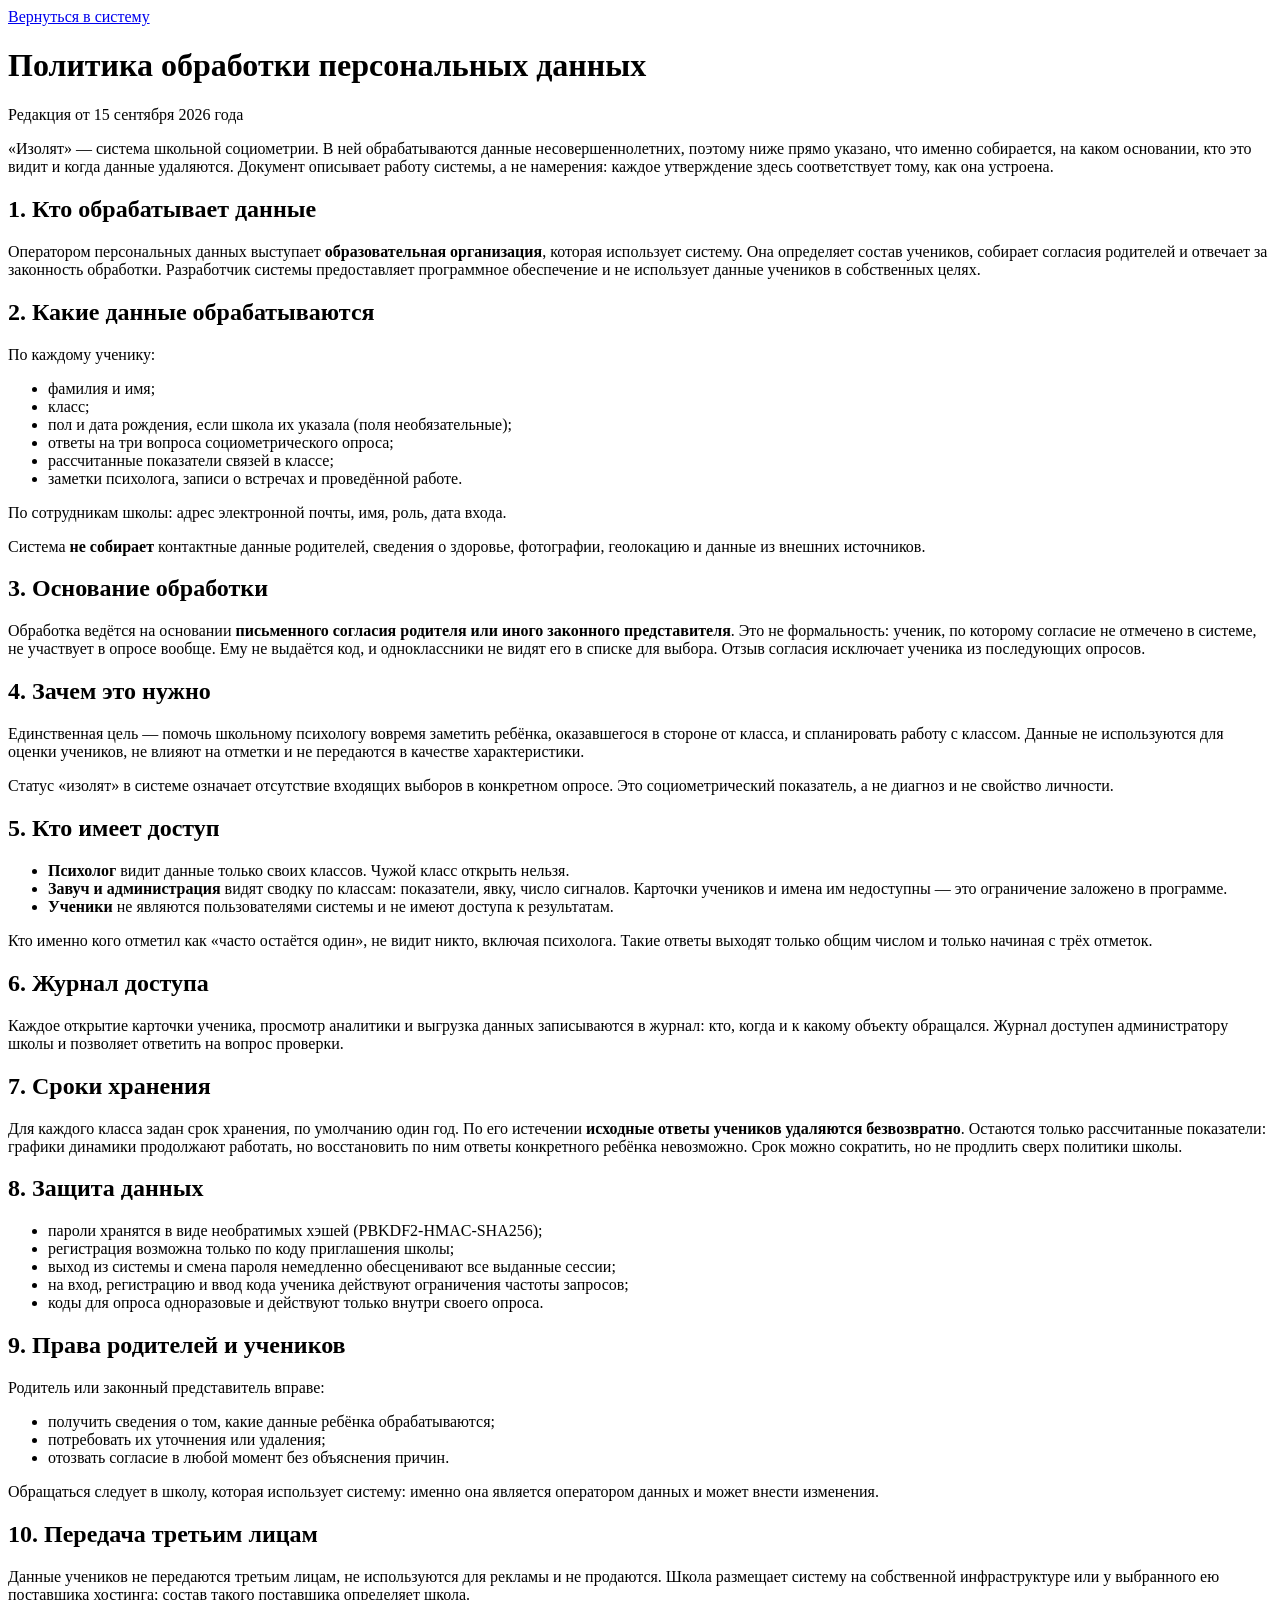
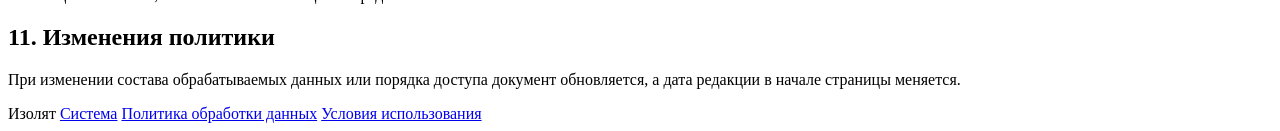
==== frontend/privacy.html @ 02818cba "wow how many files and features" ====
<!doctype html>
<html lang="ru">
  <head>
    <meta charset="UTF-8" />
    <meta name="viewport" content="width=device-width, initial-scale=1.0" />
    <title>Политика обработки персональных данных — Изолят</title>
    <meta name="description" content="Какие данные собирает «Изолят», зачем, кто их видит и сколько они хранятся." />
    <link rel="stylesheet" href="/css/styles.css" />
    <link rel="icon" href="/favicon.svg" type="image/svg+xml" />
  </head>
  <body>
    <main class="legal">
      <a class="back" href="/">Вернуться в систему</a>
      <h1>Политика обработки персональных данных</h1>
      <p class="updated">Редакция от 15 сентября 2026 года</p>

      <p>
        «Изолят» — система школьной социометрии. В ней обрабатываются данные
        несовершеннолетних, поэтому ниже прямо указано, что именно собирается,
        на каком основании, кто это видит и когда данные удаляются. Документ
        описывает работу системы, а не намерения: каждое утверждение здесь
        соответствует тому, как она устроена.
      </p>

      <h2>1. Кто обрабатывает данные</h2>
      <p>
        Оператором персональных данных выступает <strong>образовательная
        организация</strong>, которая использует систему. Она определяет состав
        учеников, собирает согласия родителей и отвечает за законность
        обработки. Разработчик системы предоставляет программное обеспечение и
        не использует данные учеников в собственных целях.
      </p>

      <h2>2. Какие данные обрабатываются</h2>
      <p>По каждому ученику:</p>
      <ul>
        <li>фамилия и имя;</li>
        <li>класс;</li>
        <li>пол и дата рождения, если школа их указала (поля необязательные);</li>
        <li>ответы на три вопроса социометрического опроса;</li>
        <li>рассчитанные показатели связей в классе;</li>
        <li>заметки психолога, записи о встречах и проведённой работе.</li>
      </ul>
      <p>По сотрудникам школы: адрес электронной почты, имя, роль, дата входа.</p>
      <p>
        Система <strong>не собирает</strong> контактные данные родителей,
        сведения о здоровье, фотографии, геолокацию и данные из внешних
        источников.
      </p>

      <h2>3. Основание обработки</h2>
      <p>
        Обработка ведётся на основании <strong>письменного согласия родителя
        или иного законного представителя</strong>. Это не формальность:
        ученик, по которому согласие не отмечено в системе, не участвует в
        опросе вообще. Ему не выдаётся код, и одноклассники не видят его в
        списке для выбора. Отзыв согласия исключает ученика из последующих
        опросов.
      </p>

      <h2>4. Зачем это нужно</h2>
      <p>
        Единственная цель — помочь школьному психологу вовремя заметить ребёнка,
        оказавшегося в стороне от класса, и спланировать работу с классом.
        Данные не используются для оценки учеников, не влияют на отметки и не
        передаются в качестве характеристики.
      </p>
      <p>
        Статус «изолят» в системе означает отсутствие входящих выборов в
        конкретном опросе. Это социометрический показатель, а не диагноз и не
        свойство личности.
      </p>

      <h2>5. Кто имеет доступ</h2>
      <ul>
        <li>
          <strong>Психолог</strong> видит данные только своих классов. Чужой
          класс открыть нельзя.
        </li>
        <li>
          <strong>Завуч и администрация</strong> видят сводку по классам:
          показатели, явку, число сигналов. Карточки учеников и имена им
          недоступны — это ограничение заложено в программе.
        </li>
        <li>
          <strong>Ученики</strong> не являются пользователями системы и не
          имеют доступа к результатам.
        </li>
      </ul>
      <p>
        Кто именно кого отметил как «часто остаётся один», не видит никто,
        включая психолога. Такие ответы выходят только общим числом и только
        начиная с трёх отметок.
      </p>

      <h2>6. Журнал доступа</h2>
      <p>
        Каждое открытие карточки ученика, просмотр аналитики и выгрузка данных
        записываются в журнал: кто, когда и к какому объекту обращался. Журнал
        доступен администратору школы и позволяет ответить на вопрос проверки.
      </p>

      <h2>7. Сроки хранения</h2>
      <p>
        Для каждого класса задан срок хранения, по умолчанию один год. По его
        истечении <strong>исходные ответы учеников удаляются безвозвратно</strong>.
        Остаются только рассчитанные показатели: графики динамики продолжают
        работать, но восстановить по ним ответы конкретного ребёнка невозможно.
        Срок можно сократить, но не продлить сверх политики школы.
      </p>

      <h2>8. Защита данных</h2>
      <ul>
        <li>пароли хранятся в виде необратимых хэшей (PBKDF2-HMAC-SHA256);</li>
        <li>регистрация возможна только по коду приглашения школы;</li>
        <li>выход из системы и смена пароля немедленно обесценивают все выданные сессии;</li>
        <li>на вход, регистрацию и ввод кода ученика действуют ограничения частоты запросов;</li>
        <li>коды для опроса одноразовые и действуют только внутри своего опроса.</li>
      </ul>

      <h2>9. Права родителей и учеников</h2>
      <p>Родитель или законный представитель вправе:</p>
      <ul>
        <li>получить сведения о том, какие данные ребёнка обрабатываются;</li>
        <li>потребовать их уточнения или удаления;</li>
        <li>отозвать согласие в любой момент без объяснения причин.</li>
      </ul>
      <p>
        Обращаться следует в школу, которая использует систему: именно она
        является оператором данных и может внести изменения.
      </p>

      <h2>10. Передача третьим лицам</h2>
      <p>
        Данные учеников не передаются третьим лицам, не используются для
        рекламы и не продаются. Школа размещает систему на собственной
        инфраструктуре или у выбранного ею поставщика хостинга; состав такого
        поставщика определяет школа.
      </p>

      <h2>11. Изменения политики</h2>
      <p>
        При изменении состава обрабатываемых данных или порядка доступа
        документ обновляется, а дата редакции в начале страницы меняется.
      </p>
    </main>

    <footer class="sitefoot">
      <span>Изолят</span>
      <a href="/">Система</a>
      <a href="/privacy.html">Политика обработки данных</a>
      <a href="/terms.html">Условия использования</a>
    </footer>
  </body>
</html>
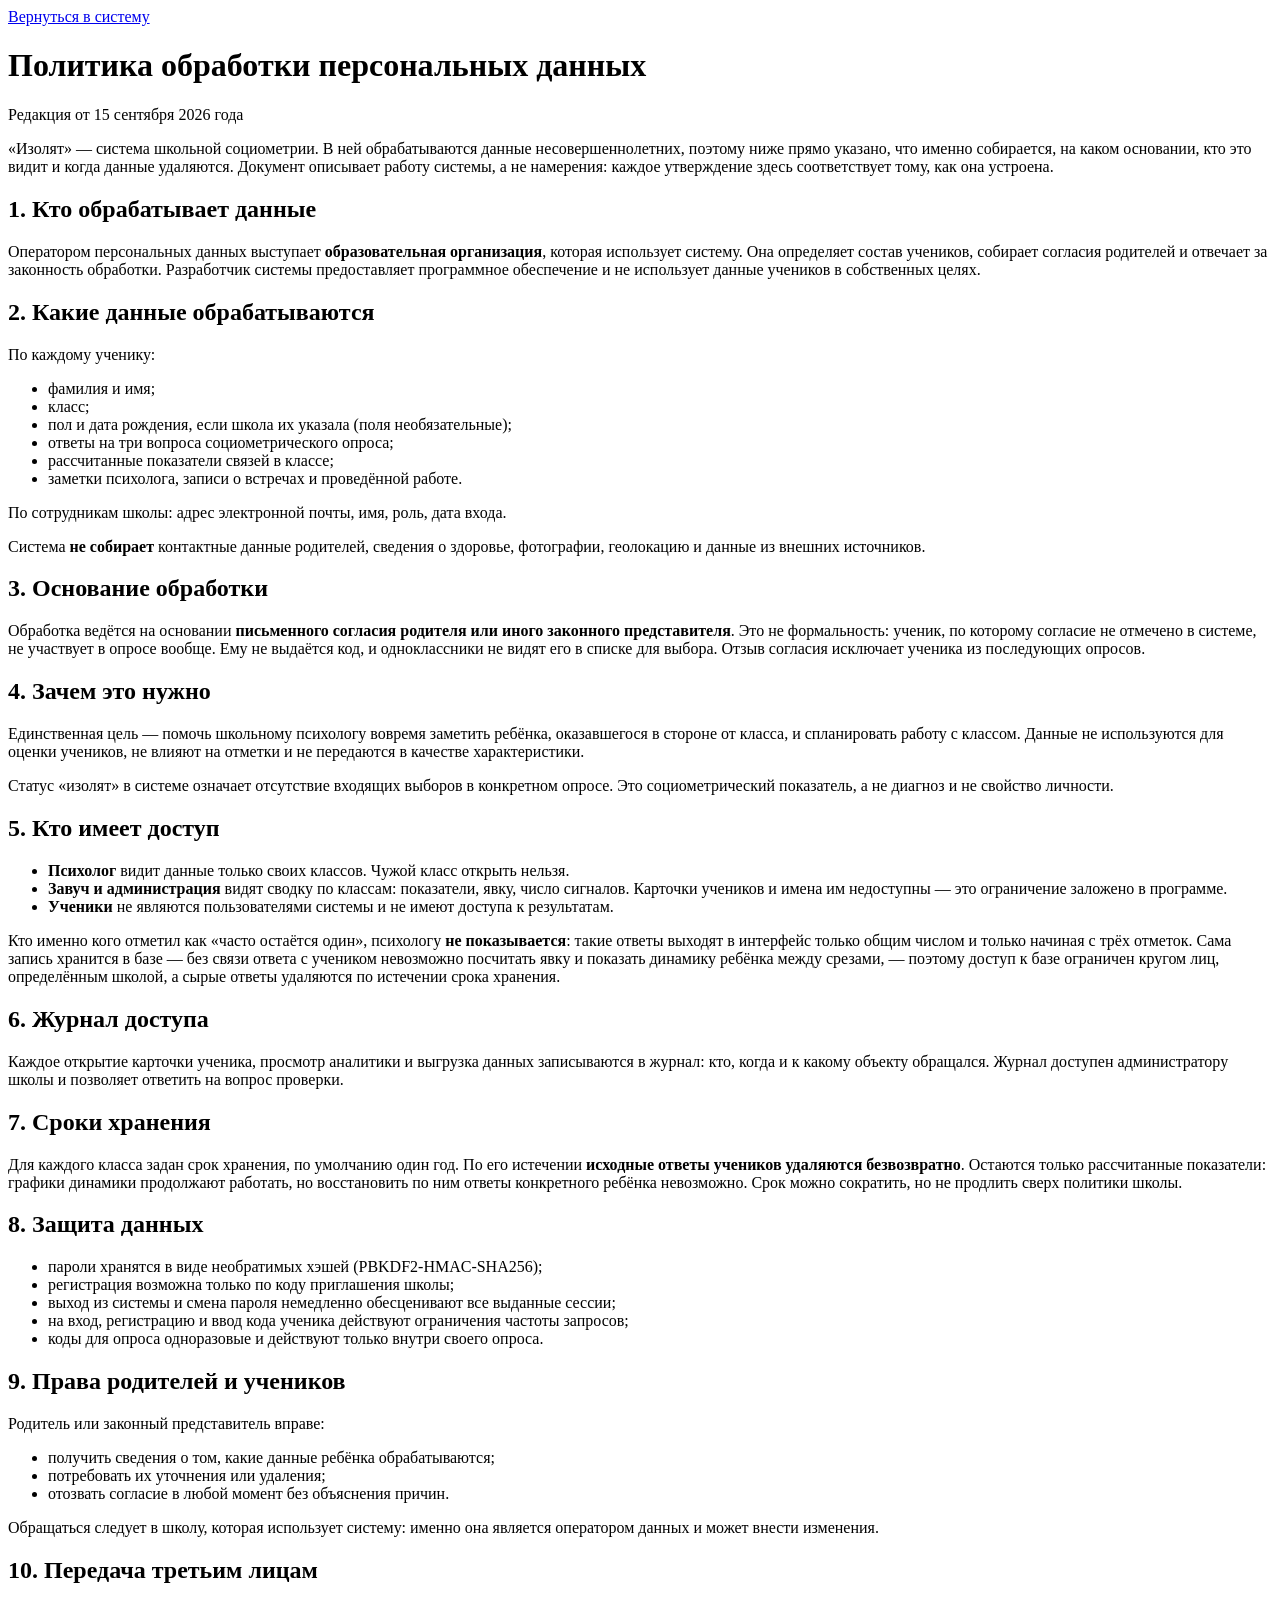
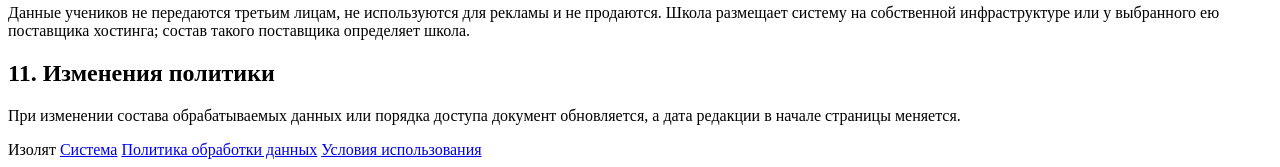
==== commit 70a371db: "баги улучшены ой точнее ухуджены ой точнее исправили" ====
--- a/frontend/privacy.html
+++ b/frontend/privacy.html
@@ -3,6 +3,7 @@
   <head>
     <meta charset="UTF-8" />
     <meta name="viewport" content="width=device-width, initial-scale=1.0" />
+    <meta name="theme-color" content="#FBFBFD" />
     <title>Политика обработки персональных данных — Изолят</title>
     <meta name="description" content="Какие данные собирает «Изолят», зачем, кто их видит и сколько они хранятся." />
     <link rel="stylesheet" href="/css/styles.css" />
@@ -88,9 +89,13 @@
         </li>
       </ul>
       <p>
-        Кто именно кого отметил как «часто остаётся один», не видит никто,
-        включая психолога. Такие ответы выходят только общим числом и только
-        начиная с трёх отметок.
+        Кто именно кого отметил как «часто остаётся один», психологу
+        <strong>не показывается</strong>: такие ответы выходят в интерфейс
+        только общим числом и только начиная с трёх отметок. Сама запись
+        хранится в базе — без связи ответа с учеником невозможно посчитать
+        явку и показать динамику ребёнка между срезами, — поэтому доступ к
+        базе ограничен кругом лиц, определённым школой, а сырые ответы
+        удаляются по истечении срока хранения.
       </p>
 
       <h2>6. Журнал доступа</h2>
